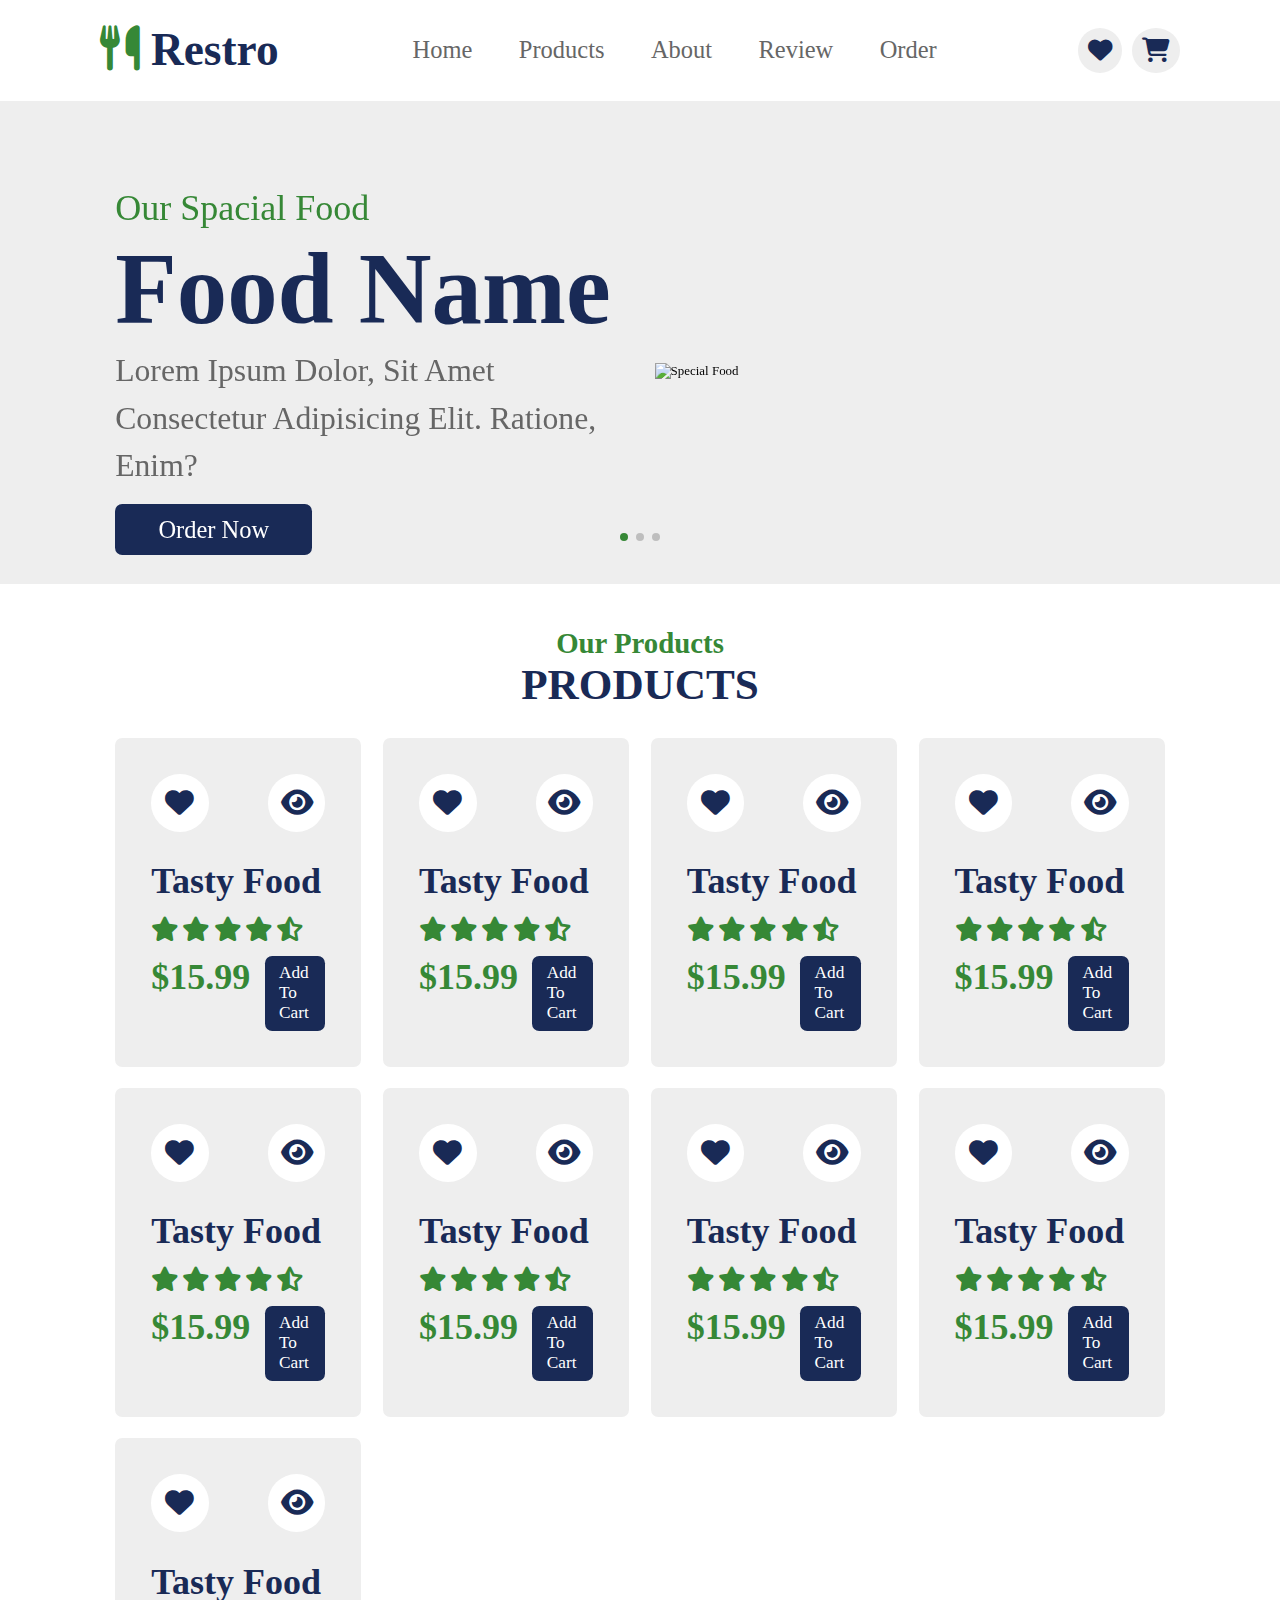
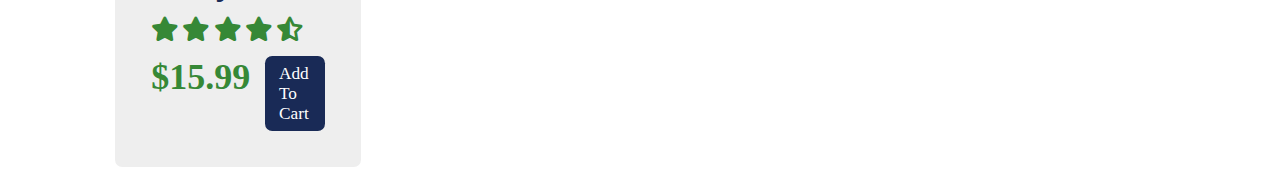
==== demo2/index.html @ 1f69c735 "commit message" ====
<!DOCTYPE html>
<html lang="en">
<head>
    <meta charset="UTF-8">
    <meta http-equiv="X-UA-Compatible" content="IE=edge">
    <meta name="viewport" content="width=device-width, initial-scale=1.0">
    <title>Food Website</title>
    <link rel="stylesheet" href="style.css">
    <link rel="stylesheet" href="https://cdn.jsdelivr.net/npm/swiper@8/swiper-bundle.min.css"/>
    <link rel="stylesheet" href="https://cdnjs.cloudflare.com/ajax/libs/font-awesome/6.2.1/css/all.min.css">
</head>
<body>
    <!-- header Start -->
    <header id="header-area">
        <navbar class="navbar">
            <div class="logo">
                <a href="#logo"><i class="fas fa-utensils"></i> restro</a>
            </div>
            <div class="menu">
                <ul>
                    <li><a href="#slider-area">Home</a></li>
                    <li><a href="#">Products</a></li>
                    <li><a href="#">About</a></li>
                    <li><a href="#">Review</a></li>
                    <li><a href="#">Order</a></li>
                </ul>
            </div>
            <div class="icons">
                <i class="fas fa-bars" id="menu-bars"></i>
                <!-- <i class="fas fa-search" id="search-icon"></i> -->
                <a href="#" class="fas fa-heart"></a>
                <a href="#" class="fas fa-shopping-cart"></a>
            </div>
        </navbar>
    </header>
    <!-- header end -->
    <!-- home Section Start -->
    <section id="slider-area">
        <div class="swiper mySwiper main-slide">
            <div class="swiper-wrapper wraper">

                <div class="swiper-slide slide">
                    <div class="content">
                        <span>Our Spacial Food</span>
                        <h3> Food Name</h3>
                        <p>Lorem ipsum dolor, sit amet consectetur adipisicing elit. Ratione, enim?</p>
                        <a href="#products" class="btn">Order Now</a>
                    </div>
                    <div class="image">
                        <img src="images/home-img-1.png" alt="special food">
                    </div>
                </div>

                <div class="swiper-slide slide">
                    <div class="content">
                        <span>Our Spacial Food</span>
                        <h3> Food Name</h3>
                        <p>Lorem ipsum dolor, sit amet consectetur adipisicing elit. Ratione, enim?</p>
                        <a href="#products" class="btn">Order Now</a>
                    </div>
                    <div class="image">
                        <img src="images/home-img-2.png" alt="special food">
                    </div>
                </div>

                <div class="swiper-slide slide">
                    <div class="content">
                        <span>Our Spacial Food</span>
                        <h3> Food Name</h3>
                        <p>Lorem ipsum dolor, sit amet consectetur adipisicing elit. Ratione, enim?</p>
                        <a href="#products" class="btn">Order Now</a>
                    </div>
                    <div class="image">
                        <img src="images/home-img-3.png" alt="special food">
                    </div>
                </div>
            </div>
            <div class="swiper-pagination"></div>
        </div>
    </section>
    <!-- Product Section -->
    <section id="product-area">
        <div class="heading-area">
            <h3 class="sub-heading">our products</h3>
            <h1 class="heading">Products</h1>
        </div>
        <div class="product">
            <div class="box">
                <div class="space-between">
                    <a href="#" class="fas fa-heart"></a>
                    <a href="#" class="fas fa-eye"></a>
                </div>
                <img src="images/dish-1.png" alt="">
                <div class="product-content">
                    <h3>tasty food</h3>
                    <div class="stars">
                        <i class="fas fa-star"></i>
                        <i class="fas fa-star"></i>
                        <i class="fas fa-star"></i>
                        <i class="fas fa-star"></i>
                        <i class="fas fa-star-half-alt"></i>
                    </div>
                    <div class="space-between">
                        <span>$15.99</span>
                        <a href="#" class="card-btn">add to cart</a>
                    </div>
                </div>
            </div>

            <div class="box">
                <div class="space-between">
                    <a href="#" class="fas fa-heart"></a>
                    <a href="#" class="fas fa-eye"></a>
                </div>
                <img src="images/dish-2.png" alt="">
                <div class="product-content">
                    <h3>tasty food</h3>
                    <div class="stars">
                        <i class="fas fa-star"></i>
                        <i class="fas fa-star"></i>
                        <i class="fas fa-star"></i>
                        <i class="fas fa-star"></i>
                        <i class="fas fa-star-half-alt"></i>
                    </div>
                    <div class="space-between">
                        <span>$15.99</span>
                        <a href="#" class="card-btn">add to cart</a>
                    </div>
                </div>
            </div>


            <div class="box">
                <div class="space-between">
                    <a href="#" class="fas fa-heart"></a>
                    <a href="#" class="fas fa-eye"></a>
                </div>
                <img src="images/dish-3.png" alt="">
                <div class="product-content">
                    <h3>tasty food</h3>
                    <div class="stars">
                        <i class="fas fa-star"></i>
                        <i class="fas fa-star"></i>
                        <i class="fas fa-star"></i>
                        <i class="fas fa-star"></i>
                        <i class="fas fa-star-half-alt"></i>
                    </div>
                    <div class="space-between">
                        <span>$15.99</span>
                        <a href="#" class="card-btn">add to cart</a>
                    </div>
                </div>
            </div>



            <div class="box">
                <div class="space-between">
                    <a href="#" class="fas fa-heart"></a>
                    <a href="#" class="fas fa-eye"></a>
                </div>
                <img src="images/dish-4.png" alt="">
                <div class="product-content">
                    <h3>tasty food</h3>
                    <div class="stars">
                        <i class="fas fa-star"></i>
                        <i class="fas fa-star"></i>
                        <i class="fas fa-star"></i>
                        <i class="fas fa-star"></i>
                        <i class="fas fa-star-half-alt"></i>
                    </div>
                    <div class="space-between">
                        <span>$15.99</span>
                        <a href="#" class="card-btn">add to cart</a>
                    </div>
                </div>
            </div>

            <div class="box">
                <div class="space-between">
                    <a href="#" class="fas fa-heart"></a>
                    <a href="#" class="fas fa-eye"></a>
                </div>
                <img src="images/dish-5.png" alt="">
                <div class="product-content">
                    <h3>tasty food</h3>
                    <div class="stars">
                        <i class="fas fa-star"></i>
                        <i class="fas fa-star"></i>
                        <i class="fas fa-star"></i>
                        <i class="fas fa-star"></i>
                        <i class="fas fa-star-half-alt"></i>
                    </div>
                    <div class="space-between">
                        <span>$15.99</span>
                        <a href="#" class="card-btn">add to cart</a>
                    </div>
                </div>
            </div>


            <div class="box">
                <div class="space-between">
                    <a href="#" class="fas fa-heart"></a>
                    <a href="#" class="fas fa-eye"></a>
                </div>
                <img src="images/dish-6.png" alt="">
                <div class="product-content">
                    <h3>tasty food</h3>
                    <div class="stars">
                        <i class="fas fa-star"></i>
                        <i class="fas fa-star"></i>
                        <i class="fas fa-star"></i>
                        <i class="fas fa-star"></i>
                        <i class="fas fa-star-half-alt"></i>
                    </div>
                    <div class="space-between">
                        <span>$15.99</span>
                        <a href="#" class="card-btn">add to cart</a>
                    </div>
                </div>
            </div>




            <div class="box">
                <div class="space-between">
                    <a href="#" class="fas fa-heart"></a>
                    <a href="#" class="fas fa-eye"></a>
                </div>
                <img src="images/dish-1.png" alt="">
                <div class="product-content">
                    <h3>tasty food</h3>
                    <div class="stars">
                        <i class="fas fa-star"></i>
                        <i class="fas fa-star"></i>
                        <i class="fas fa-star"></i>
                        <i class="fas fa-star"></i>
                        <i class="fas fa-star-half-alt"></i>
                    </div>
                    <div class="space-between">
                        <span>$15.99</span>
                        <a href="#" class="card-btn">add to cart</a>
                    </div>
                </div>
            </div>

            <div class="box">
                <div class="space-between">
                    <a href="#" class="fas fa-heart"></a>
                    <a href="#" class="fas fa-eye"></a>
                </div>
                <img src="images/dish-2.png" alt="">
                <div class="product-content">
                    <h3>tasty food</h3>
                    <div class="stars">
                        <i class="fas fa-star"></i>
                        <i class="fas fa-star"></i>
                        <i class="fas fa-star"></i>
                        <i class="fas fa-star"></i>
                        <i class="fas fa-star-half-alt"></i>
                    </div>
                    <div class="space-between">
                        <span>$15.99</span>
                        <a href="#" class="card-btn">add to cart</a>
                    </div>
                </div>
            </div>


            <div class="box">
                <div class="space-between">
                    <a href="#" class="fas fa-heart"></a>
                    <a href="#" class="fas fa-eye"></a>
                </div>
                <img src="images/dish-3.png" alt="">
                <div class="product-content">
                    <h3>tasty food</h3>
                    <div class="stars">
                        <i class="fas fa-star"></i>
                        <i class="fas fa-star"></i>
                        <i class="fas fa-star"></i>
                        <i class="fas fa-star"></i>
                        <i class="fas fa-star-half-alt"></i>
                    </div>
                    <div class="space-between">
                        <span>$15.99</span>
                        <a href="#" class="card-btn">add to cart</a>
                    </div>
                </div>
            </div>


        </div>
    </section>
    <!-- Custom Javascript file increament -->
    <script src="https://cdn.jsdelivr.net/npm/swiper@8/swiper-bundle.min.js"></script>
    <script src="js/script.js"></script>
</body>
</html>
---- demo2/style.css ----
@import url('https://fonts.googleapis.com/css2?family=Poppins:wght@200;300;400;600&display=swap');
:root{
    --pmcolor : #368836;
    --black : #192a56;
    --pm-color: #666;
    --white : #ffffff;
    --box-shadow: 2px 4px 10px grey;

}
*{
    margin: 0;
    padding: 0;
    box-sizing: border-box;
    text-decoration: none;
    outline: none; border: none;
    text-transform: capitalize;
    transition: all .2s linear;
}
html,body{
    font-size: 90%;
    scroll-behavior: smooth;
}
section{
    padding: 2rem 9%;
}
section:nth-child(even){
    background-color: #eee;
}
.btn{
    color: var(--white);
    background-color: var(--black);
    font-size: 1.7rem;
    border-radius: .5rem;
    cursor: pointer;
    padding: .8rem 3rem;
    display: inline-block;
}
.btn:hover{
    background-color: var(--pmcolor);
    letter-spacing: .1rem;
}
.card-btn{
    color: var(--white);
    background-color: var(--black);
    font-size: 1.2rem;
    border-radius: .5rem;
    cursor: pointer;
    padding: .5rem 1rem;
    display: inline-block;
}
.card-btn:hover{
    background-color: var(--pmcolor);
}

img {
    width: 100%;
}
.space-between{
    display: flex;
    justify-content: space-between;
}
/*==================================
            Header Area
==================================*/
header{
   background-color: var(--white) ;
   padding: 1rem 7%;
   z-index: 1000;
   scroll-padding-top: 5.5rem;
   overflow-x: hidden;
   box-shadow: var(--box-shadow);
}
.navbar{
    justify-content: space-between;
    display: flex;
    padding: 10px;
    align-items: center;
}
#header-area .logo a{
    color: var(--black);
    font-size: 3.5em;
    font-weight: 600;
}
#header-area .logo a i{
    color: var(--pmcolor);
}
.navbar .menu{
    align-items: center;
    justify-content: space-between;
}
.menu.active {
    z-index: 100;
}
.navbar .menu ul{
    margin: 0 10px;
}
.navbar .menu ul li{
    list-style: none;
    display: inline-block;
    font-size: 1.7rem;
    border-radius: .5rem;
    padding: .5rem 1.5rem;
}
.navbar .menu ul li:hover{
    background-color: var(--pmcolor);
}
.navbar .menu ul li a{
    color: var(--pm-color);
}
.navbar .menu ul li:hover a{
    color: var(--white);
}

.icons i,.icons a{
    cursor: pointer;
    margin-left: .5rem;
    padding: 10px;
    align-items: center;
    border-radius: 50%;
    text-align: center;
    font-size: 1.7rem;
    color: var(--black);
    background-color: #eee;
    transition: 1s;
}
.icons i:hover,.icons a:hover{
    color: var(--white);
    background-color: var(--pmcolor);
    rotate: 360deg;
}
#menu-bars{
    display: none;
}

/*============================
   Slider Area
=============================*/

#slider-area .main-slide .slide{
    display: grid;
    grid-template-columns: 1fr 1fr;
    gap: 2rem;
    align-items: center;
    padding-top: 4rem;
}
#slider-area .main-slide .slide .content{

}
#slider-area .main-slide .slide .content span{
    font-size: 2.5rem;
    color: var(--pmcolor);
}
#slider-area .main-slide .slide .content h3{
    font-size: 7rem;
    color: var(--black);
    margin-top: 2px;
}
#slider-area .main-slide .slide .content p{
    font-size: 2.2rem;
    color: var(--pm-color);
    line-height: 1.5;
    margin-bottom: 1rem;
}

#slider-area .main-slide .slide .img img{
    max-width: 100%;
    padding: 1rem;
}
.swiper-pagination-bullet-active{
    background-color: var(--pmcolor) !important;
}
/*================================
    Our Product Section
==================================*/
.sub-heading{
    text-align: center;
    color: var(--pmcolor);
    font-size: 2rem;
    padding-top: 1rem;
}
.heading{
    text-align: center;
    color: var(--black);
    text-transform: uppercase;
    font-size: 3rem;
    padding-bottom: 2rem;
}
.product{
    display: grid;
    grid-template-columns: 1fr 1fr 1fr 1fr;
    gap: 1.5rem;
}
.product .box{
    background-color: #eee;
    padding: 2.5rem;
    border-radius: .5rem;
}
.box{
    justify-content: space-between;
    display: flex;
    flex-direction: column;
}
 .box .fa-heart,
 .box .fa-eye{
    text-align: center;
    top:1.5rem;
    background-color:#fff;
    border-radius: 50%;
    height: 4rem;
    width:4rem;
    line-height:4rem;
    font-size: 2rem;
    color:var(--black);
}

.box .fa-heart:hover,
.box .fa-eye:hover{
    background-color: var(--pmcolor);
    color:#fff;
}
.box img{
    margin:1rem 0;
}

.box h3{
    color:var(--black);
    font-size: 2.5rem;
}

.box .stars{
    padding:1rem 0;
}

 .box .stars i{
    font-size: 1.7rem;
    color:var(--pmcolor);
}

 .box span{
    color:var(--pmcolor);
    font-weight: bolder;
    margin-right: 1rem;
    font-size: 2.5rem;
}





/*==============================
            Responsive
==============================*/
@media (max-width:1200px) {
    .product{
        grid-template-columns: 1fr 1fr 1fr;
    }
    
}
@media (max-width:940px) {
    #slider-area .main-slide .slide{
        display: grid;
        grid-template-columns: 1fr;
        gap: 2rem;
        padding-top: 2rem;
    }
    .product{
        grid-template-columns: 1fr 1fr;
    }
}
@media (max-width:850px) {
    header{
        padding: 1rem 2rem;
     }
}
@media (max-width:768px) {
    #menu-bars{
        display: inline-block;
    }
    .menu{
        position: absolute;
        top: 9rem;
        left: 0;
        right: 0;
        background: var(--white);
        padding: 1rem;
        clip-path: polygon(0 0, 100% 0, 100% 0, 0 0);
    }
    .menu.active{
        clip-path: polygon(0 0, 100% 0, 100% 100%, 0% 100%);
    }
    .navbar .menu ul li{
        display: block;
        padding: 1.5rem;
        margin: 1rem 0;
        font-size: 2rem;
        background-color: #eee;
    }
    .navbar .menu ul li:hover{
        color: var(--white);
        background-color: var(--pmcolor);
    }
    #slider-area .main-slide .slide .content span{
        font-size: 2.0rem;
    }
    #slider-area .main-slide .slide .content h3{
        font-size: 5rem;
    }
    #slider-area .main-slide .slide .content p{
        font-size: 1.7rem;
    }

}
@media (max-width:540px) {
    html,body{
        font-size: 50%;
    }
    .icons i,.icons a{
        margin-left: .3rem;
        padding: 5px;
        border-radius: 50%;
        font-size: 1.5rem;
    }
    .product{
        grid-template-columns: 1fr;
    }
}
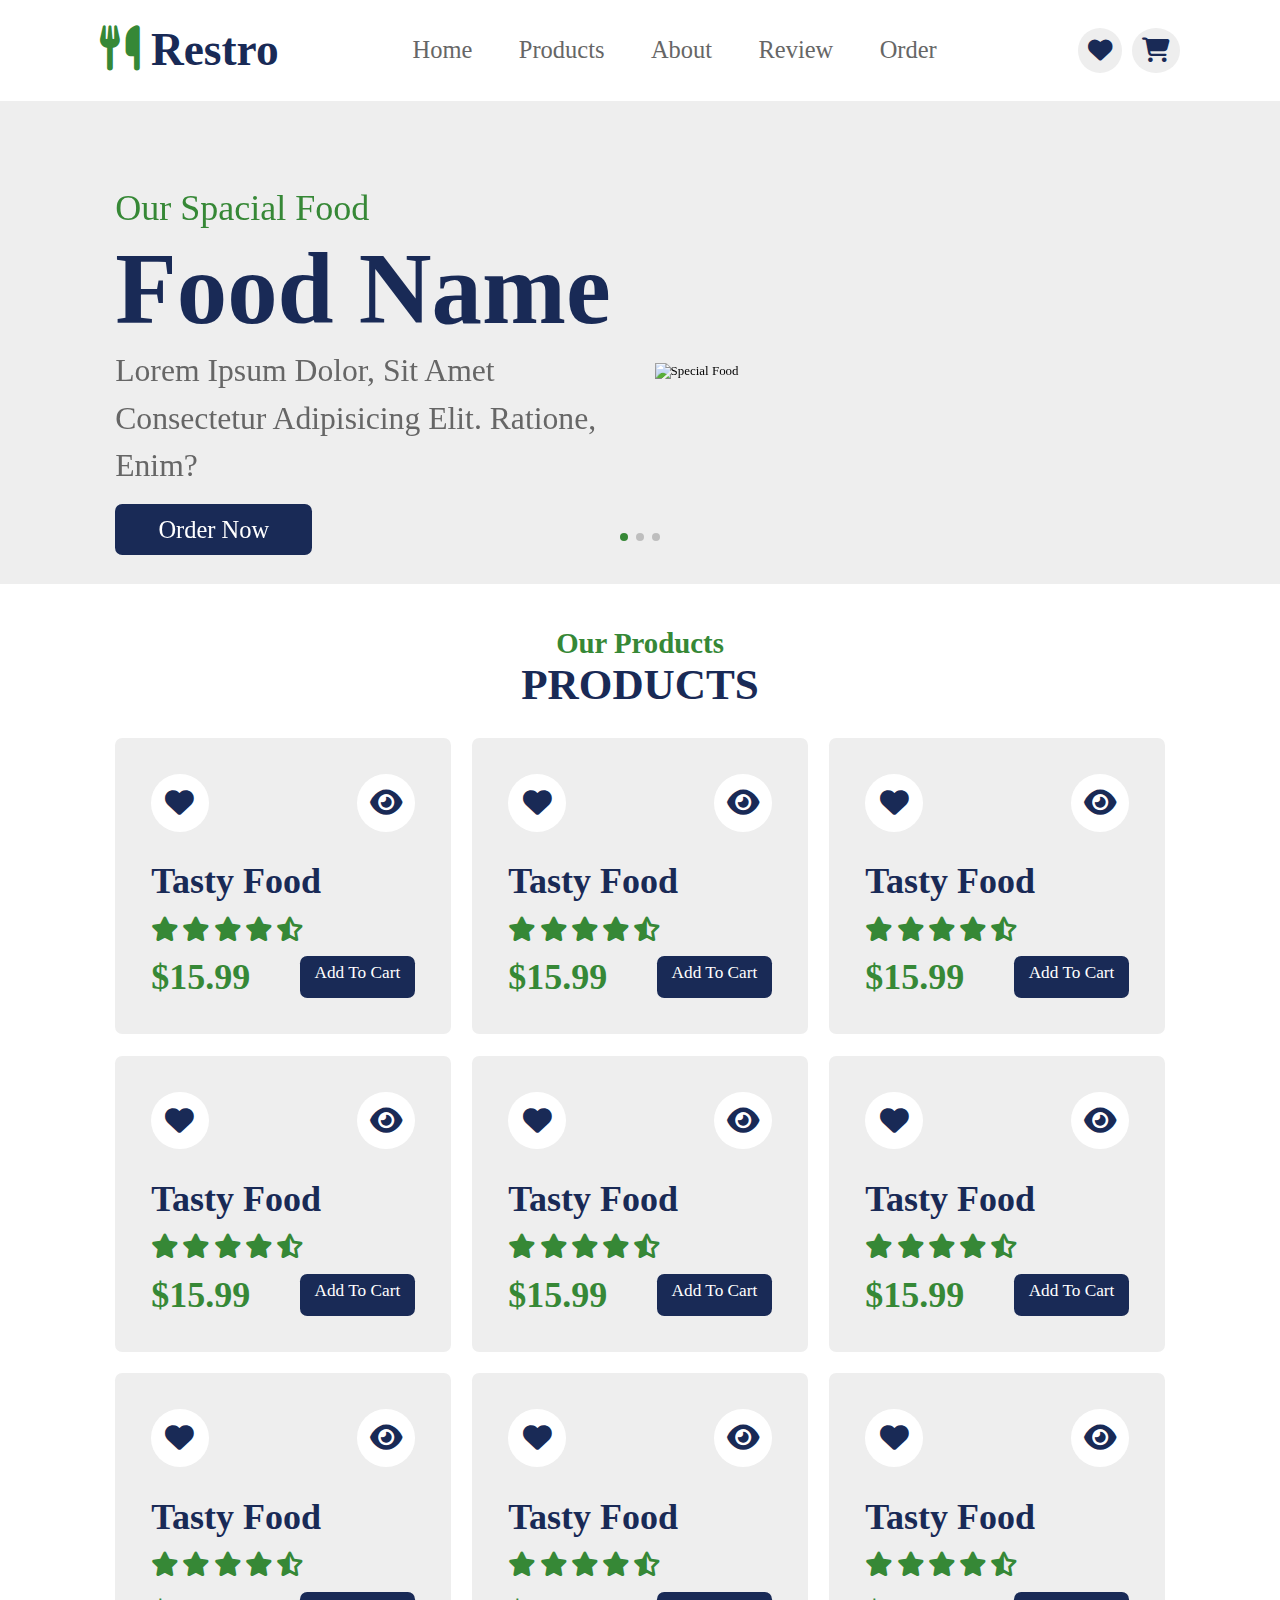
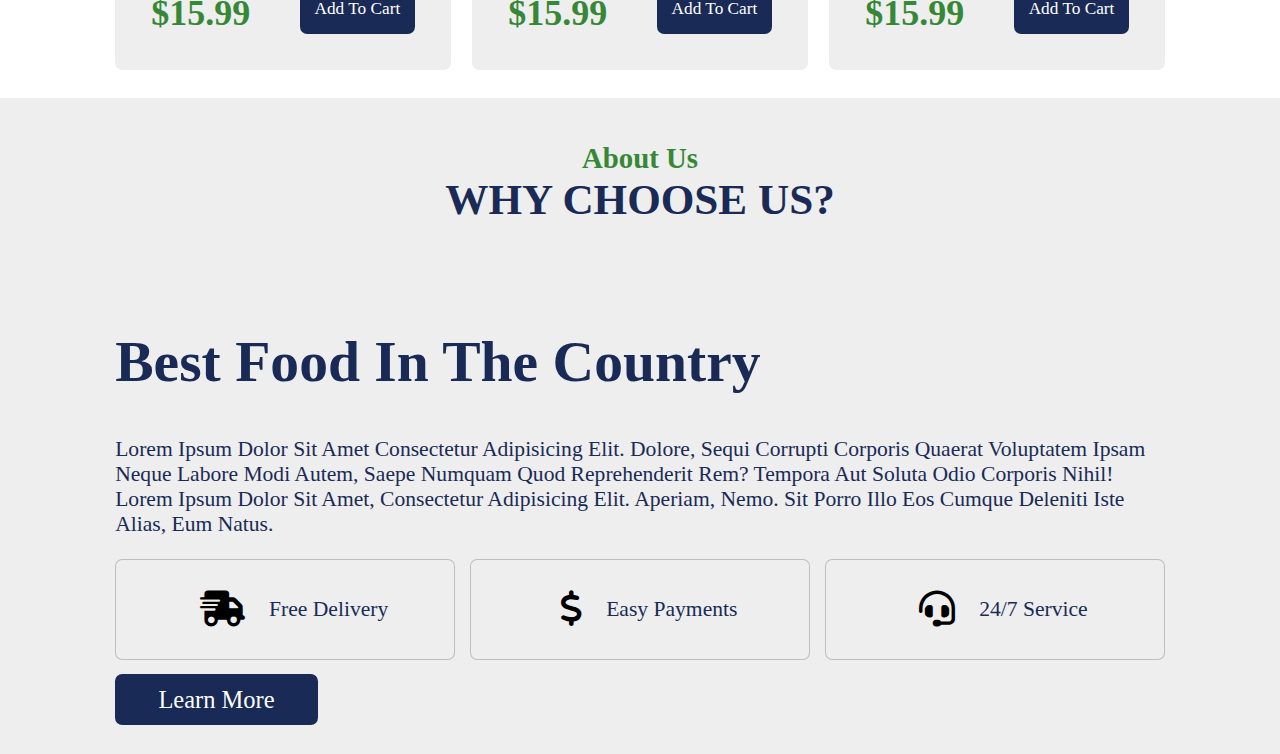
==== commit 9d4ebb1f: "about section add" ====
--- a/demo2/index.html
+++ b/demo2/index.html
@@ -19,7 +19,7 @@
             <div class="menu">
                 <ul>
                     <li><a href="#slider-area">Home</a></li>
-                    <li><a href="#">Products</a></li>
+                    <li><a href="#product-area">Products</a></li>
                     <li><a href="#">About</a></li>
                     <li><a href="#">Review</a></li>
                     <li><a href="#">Order</a></li>
@@ -294,6 +294,48 @@
 
         </div>
     </section>
+
+    <!-- about section starts  -->
+
+<section class="about" id="about">
+
+    <h3 class="sub-heading"> about us </h3>
+    <h1 class="heading"> why choose us? </h1>
+
+    <div class="row">
+
+        <div class="image">
+            <img src="images/about-img.png" alt="">
+        </div>
+
+        <div class="content">
+            <h3>best food in the country</h3>
+            <p>Lorem ipsum dolor sit amet consectetur adipisicing elit. Dolore, sequi corrupti corporis quaerat voluptatem ipsam neque labore modi autem, saepe numquam quod reprehenderit rem? Tempora aut soluta odio corporis nihil!</p>
+            <p>Lorem ipsum dolor sit amet, consectetur adipisicing elit. Aperiam, nemo. Sit porro illo eos cumque deleniti iste alias, eum natus.</p>
+            <div class="icons-container">
+                <div class="icons">
+                    <i class="fas fa-shipping-fast"></i>
+                    <span>free delivery</span>
+                </div>
+                <div class="icons">
+                    <i class="fas fa-dollar-sign"></i>
+                    <span>easy payments</span>
+                </div>
+                <div class="icons">
+                    <i class="fas fa-headset"></i>
+                    <span>24/7 service</span>
+                </div>
+            </div>
+            <a href="#" class="btn">learn more</a>
+        </div>
+
+    </div>
+
+</section>
+
+<!-- about section ends -->
+
+
     <!-- Custom Javascript file increament -->
     <script src="https://cdn.jsdelivr.net/npm/swiper@8/swiper-bundle.min.js"></script>
     <script src="js/script.js"></script>
--- a/demo2/style.css
+++ b/demo2/style.css
@@ -59,6 +59,7 @@
     display: flex;
     justify-content: space-between;
 }
+
 /*==================================
             Header Area
 ==================================*/
@@ -187,7 +188,7 @@
 }
 .product{
     display: grid;
-    grid-template-columns: 1fr 1fr 1fr 1fr;
+    grid-template-columns: 1fr 1fr 1fr;
     gap: 1.5rem;
 }
 .product .box{
@@ -243,6 +244,58 @@
     font-size: 2.5rem;
 }
 
+/*==============================
+    About Area
+=============================*/
+.about .row{
+    display: flex;
+    flex-wrap: wrap;
+    gap: 1.2rem;
+    align-items: center;
+}
+.about .row .image{
+    flex: 1 1 45rem;
+}
+.about .row .content{
+    flex: 1 1 45rem;
+}
+.about .row .content h3{
+    color: var(--black);
+    font-size: 4rem;
+    padding: 3rem 0;
+}
+.about .row .content p{
+    color: var(--black);
+    font-size: 1.5rem;
+}
+.about .row .icons-container{
+    display: flex;
+    gap: 1rem;
+    flex-wrap: wrap;
+    padding: 1rem 0;
+    margin-top: .5rem;
+}
+.about .row .content .icons-container .icons{
+    background:#eee;
+    border-radius: .5rem;
+    border:.1rem solid rgba(0,0,0,.2);
+    display: flex;
+    align-items: center;
+    justify-content: center;
+    gap:1rem;
+    flex:1 1 17rem;
+    padding:1.5rem 1rem;
+}
+
+.about .row .content .icons-container .icons i{
+    font-size: 2.5rem;
+    color:var(--green);
+}
+
+.about .row .content .icons-container .icons span{
+    font-size: 1.5rem;
+    color:var(--black);
+}
 
 
 
@@ -256,23 +309,7 @@
     }
     
 }
-@media (max-width:940px) {
-    #slider-area .main-slide .slide{
-        display: grid;
-        grid-template-columns: 1fr;
-        gap: 2rem;
-        padding-top: 2rem;
-    }
-    .product{
-        grid-template-columns: 1fr 1fr;
-    }
-}
-@media (max-width:850px) {
-    header{
-        padding: 1rem 2rem;
-     }
-}
-@media (max-width:768px) {
+@media (max-width:1024px) {
     #menu-bars{
         display: inline-block;
     }
@@ -299,6 +336,25 @@
         color: var(--white);
         background-color: var(--pmcolor);
     }
+}
+@media (max-width:940px) {
+    
+    #slider-area .main-slide .slide{
+        display: grid;
+        grid-template-columns: 1fr;
+        gap: 2rem;
+        padding-top: 2rem;
+    }
+    .product{
+        grid-template-columns: 1fr 1fr;
+    }
+}
+@media (max-width:850px) {
+    header{
+        padding: 1rem 2rem;
+     }
+}
+@media (max-width:768px) {
     #slider-area .main-slide .slide .content span{
         font-size: 2.0rem;
     }
@@ -313,6 +369,12 @@
 @media (max-width:540px) {
     html,body{
         font-size: 50%;
+    }
+    header{
+        font-size: 200%;
+    }
+    header a.fas{
+        font-size: 200%;
     }
     .icons i,.icons a{
         margin-left: .3rem;
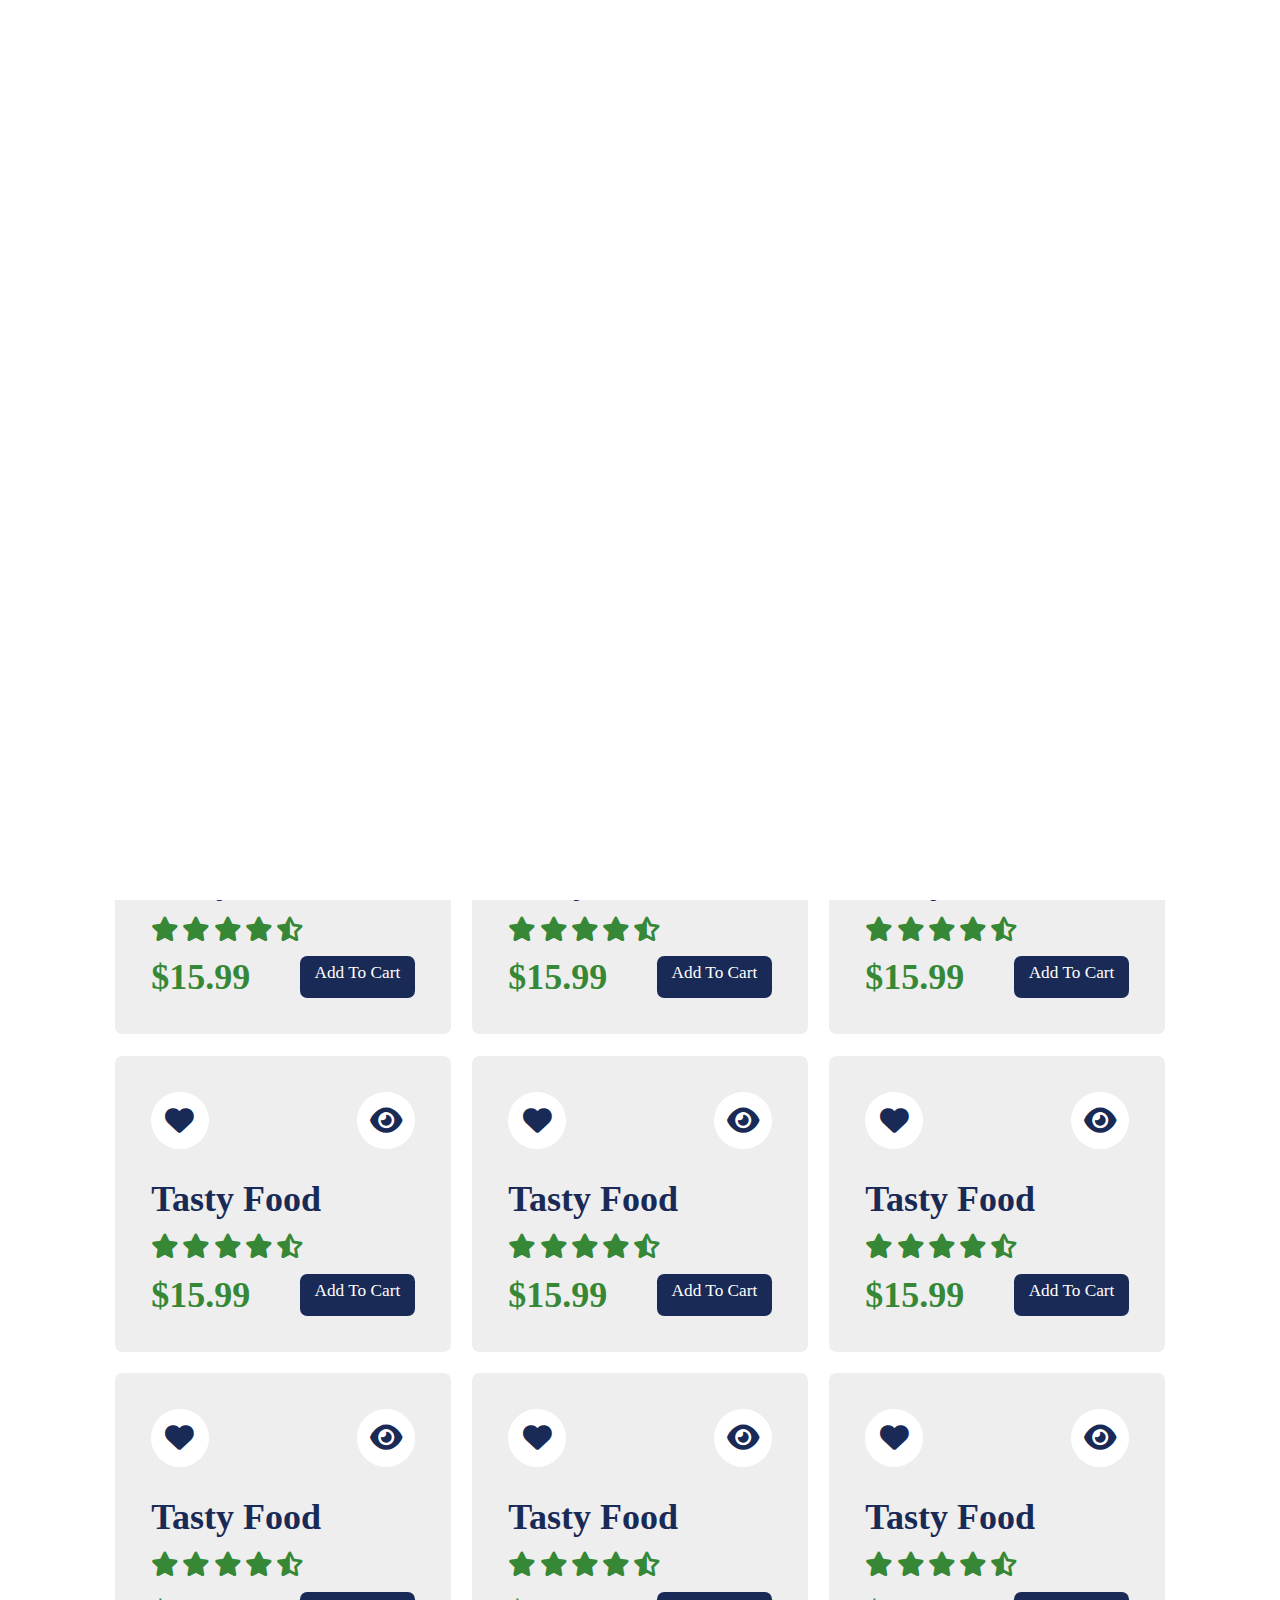
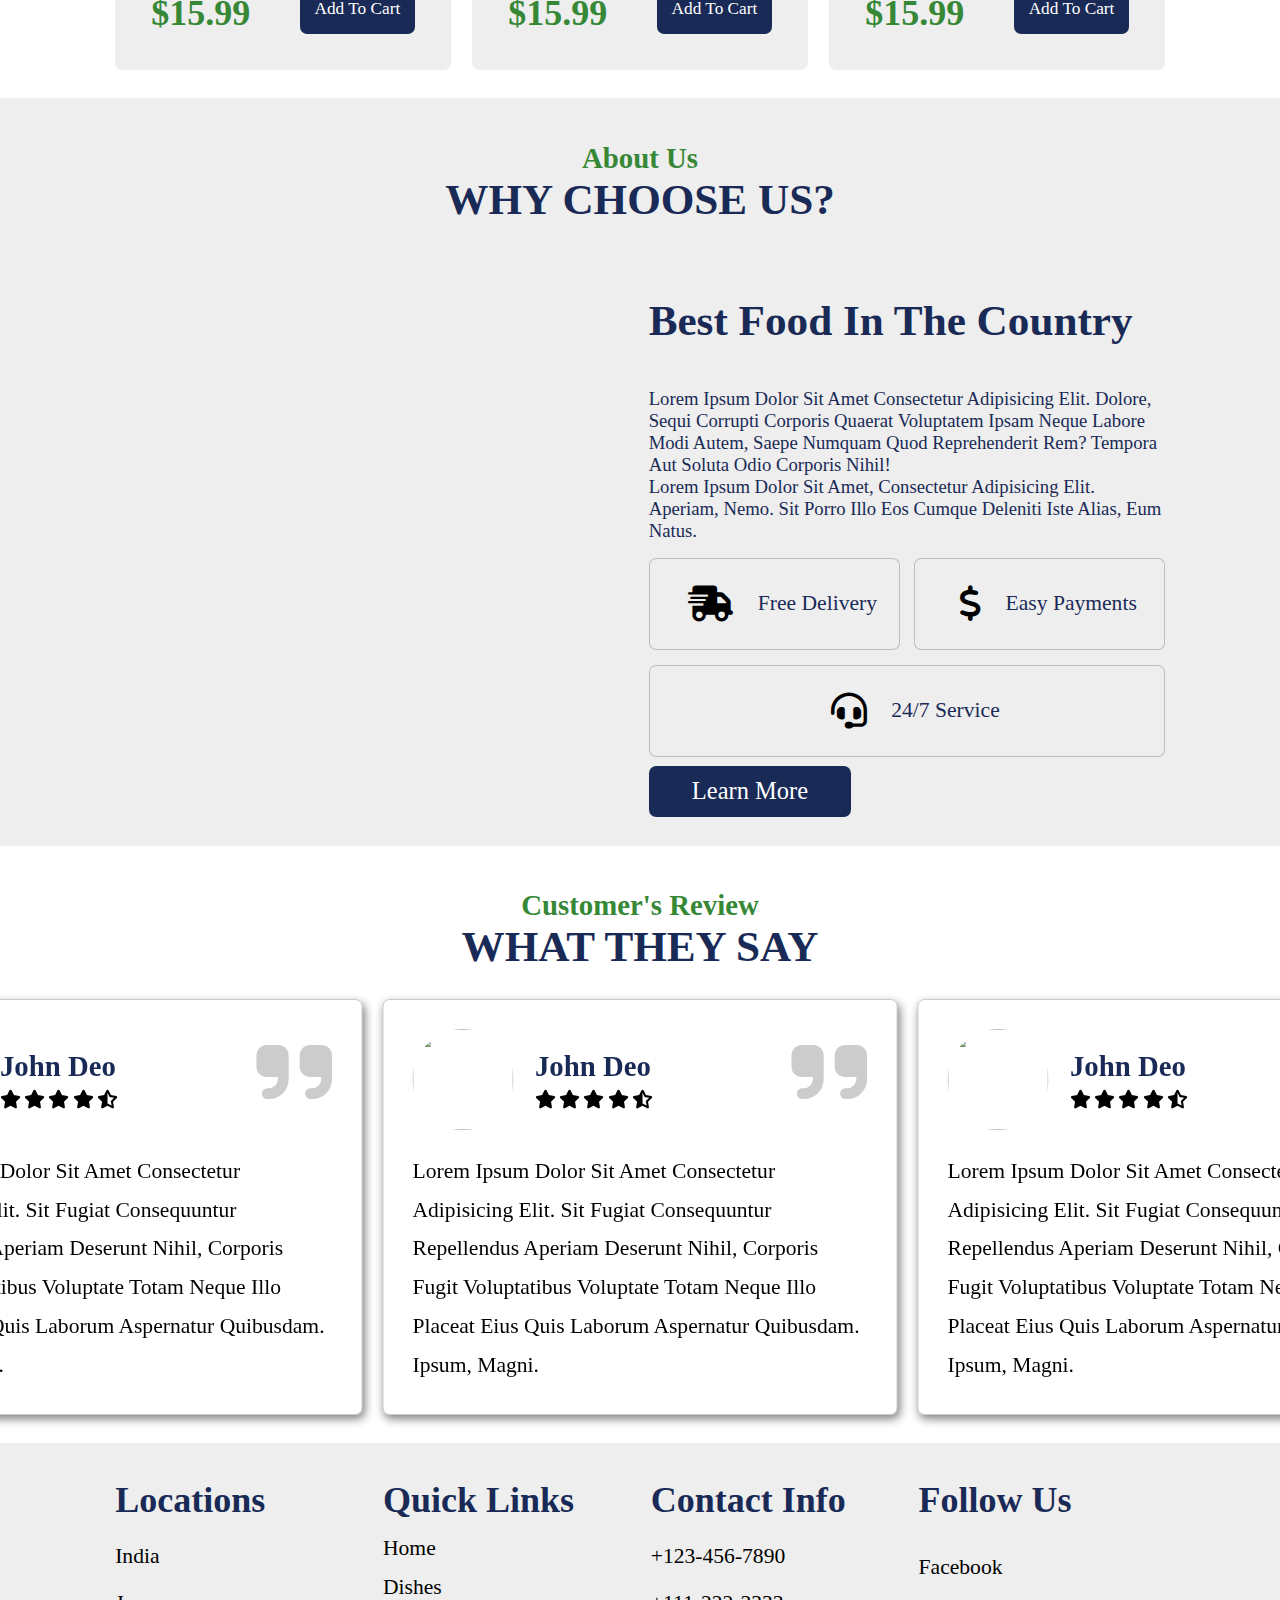
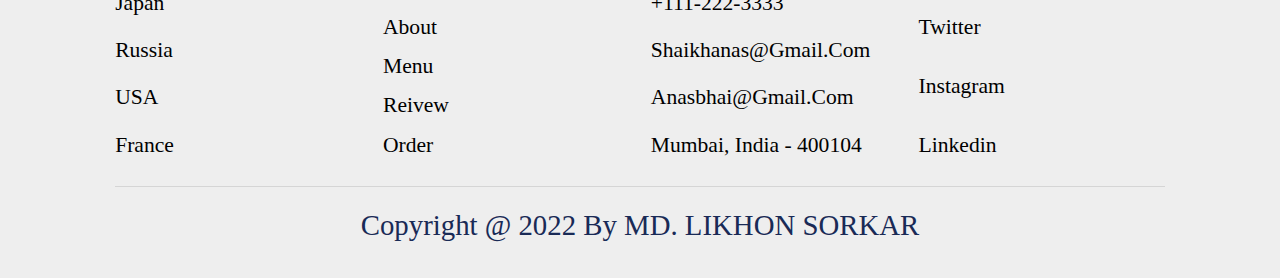
==== commit 8e151f9d: "food resurent website complete" ====
--- a/demo2/index.html
+++ b/demo2/index.html
@@ -335,6 +335,157 @@
 
 <!-- about section ends -->
 
+<!-- review section starts  -->
+
+<section class="review" id="review">
+
+    <h3 class="sub-heading"> customer's review </h3>
+    <h1 class="heading"> what they say </h1>
+
+    <div class="swiper-container review-slider">
+
+        <div class="swiper-wrapper">
+
+            <div class="swiper-slide slide">
+                <i class="fas fa-quote-right"></i>
+                <div class="user">
+                    <img src="images/pic-1.png" alt="">
+                    <div class="user-info">
+                        <h3>john deo</h3>
+                        <div class="stars">
+                            <i class="fas fa-star"></i>
+                            <i class="fas fa-star"></i>
+                            <i class="fas fa-star"></i>
+                            <i class="fas fa-star"></i>
+                            <i class="fas fa-star-half-alt"></i>
+                        </div>
+                    </div>
+                </div>
+                <p>Lorem ipsum dolor sit amet consectetur adipisicing elit. Sit fugiat consequuntur repellendus aperiam deserunt nihil, corporis fugit voluptatibus voluptate totam neque illo placeat eius quis laborum aspernatur quibusdam. Ipsum, magni.</p>
+            </div>
+
+            <div class="swiper-slide slide">
+                <i class="fas fa-quote-right"></i>
+                <div class="user">
+                    <img src="images/pic-2.png" alt="">
+                    <div class="user-info">
+                        <h3>john deo</h3>
+                        <div class="stars">
+                            <i class="fas fa-star"></i>
+                            <i class="fas fa-star"></i>
+                            <i class="fas fa-star"></i>
+                            <i class="fas fa-star"></i>
+                            <i class="fas fa-star-half-alt"></i>
+                        </div>
+                    </div>
+                </div>
+                <p>Lorem ipsum dolor sit amet consectetur adipisicing elit. Sit fugiat consequuntur repellendus aperiam deserunt nihil, corporis fugit voluptatibus voluptate totam neque illo placeat eius quis laborum aspernatur quibusdam. Ipsum, magni.</p>
+            </div>
+
+            <div class="swiper-slide slide">
+                <i class="fas fa-quote-right"></i>
+                <div class="user">
+                    <img src="images/pic-3.png" alt="">
+                    <div class="user-info">
+                        <h3>john deo</h3>
+                        <div class="stars">
+                            <i class="fas fa-star"></i>
+                            <i class="fas fa-star"></i>
+                            <i class="fas fa-star"></i>
+                            <i class="fas fa-star"></i>
+                            <i class="fas fa-star-half-alt"></i>
+                        </div>
+                    </div>
+                </div>
+                <p>Lorem ipsum dolor sit amet consectetur adipisicing elit. Sit fugiat consequuntur repellendus aperiam deserunt nihil, corporis fugit voluptatibus voluptate totam neque illo placeat eius quis laborum aspernatur quibusdam. Ipsum, magni.</p>
+            </div>
+
+            <div class="swiper-slide slide">
+                <i class="fas fa-quote-right"></i>
+                <div class="user">
+                    <img src="images/pic-4.png" alt="">
+                    <div class="user-info">
+                        <h3>john deo</h3>
+                        <div class="stars">
+                            <i class="fas fa-star"></i>
+                            <i class="fas fa-star"></i>
+                            <i class="fas fa-star"></i>
+                            <i class="fas fa-star"></i>
+                            <i class="fas fa-star-half-alt"></i>
+                        </div>
+                    </div>
+                </div>
+                <p>Lorem ipsum dolor sit amet consectetur adipisicing elit. Sit fugiat consequuntur repellendus aperiam deserunt nihil, corporis fugit voluptatibus voluptate totam neque illo placeat eius quis laborum aspernatur quibusdam. Ipsum, magni.</p>
+            </div>
+
+        </div>
+
+    </div>
+    
+</section>
+
+<!-- review section ends -->
+
+<!-- footer section starts  -->
+
+<section class="footer">
+
+    <div class="box-container">
+
+        <div class="box">
+            <h3>locations</h3>
+            <a href="#">india</a>
+            <a href="#">japan</a>
+            <a href="#">russia</a>
+            <a href="#">USA</a>
+            <a href="#">france</a>
+        </div>
+
+        <div class="box">
+            <h3>quick links</h3>
+            <a href="#">home</a>
+            <a href="#">dishes</a>
+            <a href="#">about</a>
+            <a href="#">menu</a>
+            <a href="#">reivew</a>
+            <a href="#">order</a>
+        </div>
+
+        <div class="box">
+            <h3>contact info</h3>
+            <a href="#">+123-456-7890</a>
+            <a href="#">+111-222-3333</a>
+            <a href="#">shaikhanas@gmail.com</a>
+            <a href="#">anasbhai@gmail.com</a>
+            <a href="#">mumbai, india - 400104</a>
+        </div>
+
+        <div class="box">
+            <h3>follow us</h3>
+            <a href="#">facebook</a>
+            <a href="#">twitter</a>
+            <a href="#">instagram</a>
+            <a href="#">linkedin</a>
+        </div>
+
+    </div>
+
+    <div class="credit"> copyright @ 2022 by <span>MD. LIKHON SORKAR</span> </div>
+
+</section>
+
+<!-- footer section ends -->
+
+<!-- loader part  -->
+<div class="loader-container">
+    <img src="images/loader.gif" alt="">
+</div>
+
+
+
+
+
+
 
     <!-- Custom Javascript file increament -->
     <script src="https://cdn.jsdelivr.net/npm/swiper@8/swiper-bundle.min.js"></script>
--- a/demo2/style.css
+++ b/demo2/style.css
@@ -254,25 +254,25 @@
     align-items: center;
 }
 .about .row .image{
-    flex: 1 1 45rem;
+    flex: 1 1 35rem;
 }
 .about .row .content{
-    flex: 1 1 45rem;
+    flex: 1 1 35rem;
 }
 .about .row .content h3{
     color: var(--black);
-    font-size: 4rem;
+    font-size: 3rem;
     padding: 3rem 0;
 }
 .about .row .content p{
     color: var(--black);
-    font-size: 1.5rem;
+    font-size: 1.3rem;
 }
 .about .row .icons-container{
     display: flex;
     gap: 1rem;
     flex-wrap: wrap;
-    padding: 1rem 0;
+    padding: 0.6rem 0;
     margin-top: .5rem;
 }
 .about .row .content .icons-container .icons{
@@ -284,7 +284,7 @@
     justify-content: center;
     gap:1rem;
     flex:1 1 17rem;
-    padding:1.5rem 1rem;
+    padding:1.2rem 0.8rem;
 }
 
 .about .row .content .icons-container .icons i{
@@ -296,7 +296,129 @@
     font-size: 1.5rem;
     color:var(--black);
 }
-
+/* ==========================
+    Customer Review
+==============================*/
+.review{
+    overflow: hidden;
+}
+.review .slide{
+    padding:2rem;
+    box-shadow:var(--box-shadow);
+    border:.1rem solid rgba(0,0,0,.2);
+    border-radius: .5rem;
+    position: relative;    
+}
+
+.review .slide .fa-quote-right{
+    position: absolute;
+    top:2rem; right:2rem;
+    font-size: 6rem;
+    color:#ccc;
+}
+
+.review .slide .user{
+    display: flex;
+    gap:1.5rem;
+    align-items: center;
+    padding-bottom: 1.5rem;
+}
+
+.review .slide .user img{
+    height: 7rem;
+    width: 7rem;
+    border-radius: 50%;
+    object-fit: cover;
+}
+
+.review .slide .user h3{
+    color:var(--black);
+    font-size: 2rem;
+    padding-bottom: .5rem;
+}
+
+.review .slide .user i{
+    font-size: 1.3rem;
+    color:var(--green);
+}
+
+.review .slide p{
+    font-size: 1.5rem;
+    line-height: 1.8;
+    color:var(--light-color);
+}
+
+.order form{
+    max-width:90rem;
+    border-radius: .5rem;
+    box-shadow: var(--box-shadow);
+    border:.1rem solid rgba(0,0,0,.2);
+    background:#fff;
+    padding:1.5rem;
+    margin:0 auto;
+}
+/*==================================
+    Footer Area
+===================================*/
+.footer .box-container{
+    display: grid;
+    grid-template-columns: repeat(auto-fit, minmax(15rem, 1fr));
+    gap:1.5rem;
+}
+
+.footer .box-container .box h3{
+    padding:.5rem 0;
+    font-size: 2.5rem;
+    color:var(--black);
+}
+
+.footer .box-container .box a{
+    display: block;
+    padding:.5rem 0;
+    font-size: 1.5rem;
+    color:var(--light-color);
+}
+
+.footer .box-container .box a:hover{
+    color:var(--green);
+    text-decoration: underline;
+}
+
+.footer .credit{
+    text-align: center;
+    border-top: .1rem solid rgba(0,0,0,.1);
+    font-size: 2rem;
+    color:var(--black);
+    padding:.5rem;
+    padding-top: 1.5rem;
+    margin-top: 1.5rem;
+}
+
+.footer .credit span{
+    color:var(--green);
+}
+
+.loader-container{
+    position: fixed;
+    top:0; left:0;
+    height:100%; 
+    width:100%;
+    z-index: 10000;
+    background:#fff;
+    display: flex;
+    align-items: center;
+    justify-content: center;
+    overflow: hidden;
+}
+
+.loader-container img{
+    width:35rem;
+}
+
+.loader-container.fade-out{
+    top:-110%;
+    opacity:0;
+}
 
 
 
